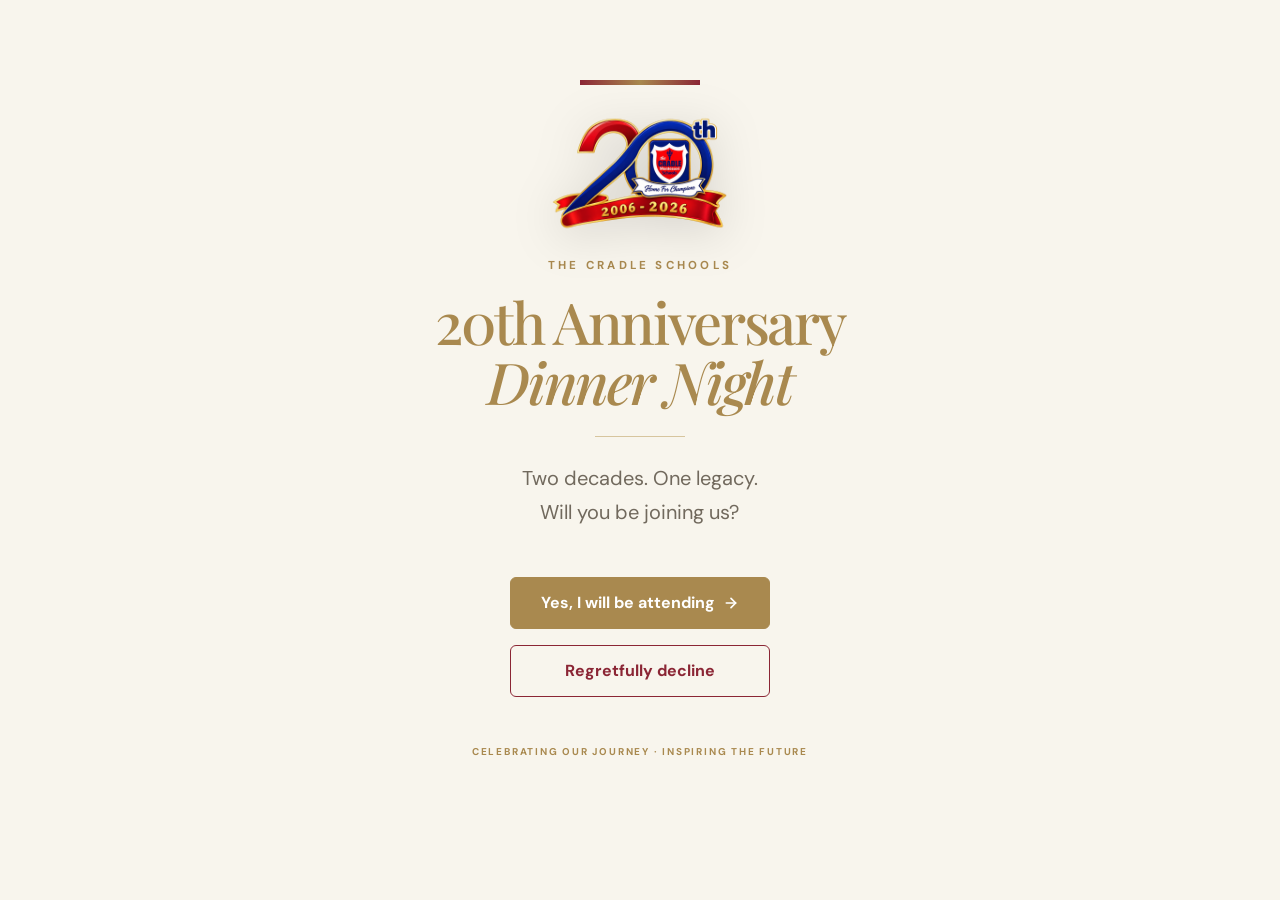
==== index.html @ 01834d45 "make Desktop verson Same" ====
<!doctype html>
<html lang="en">
<head>
  <meta charset="utf-8">
  <meta name="viewport" content="width=device-width, initial-scale=1">
  <meta name="theme-color" content="#f8f5ed">
  <title>The Cradle Schools | 20th Anniversary Dinner Night</title>
  <meta name="description" content="Join The Cradle Schools as we celebrate 20 remarkable years of excellence.">
  <link href="https://cdn.jsdelivr.net/npm/bootstrap@5.3.3/dist/css/bootstrap.min.css" rel="stylesheet">
  <link rel="preconnect" href="https://fonts.googleapis.com">
  <link rel="preconnect" href="https://fonts.gstatic.com" crossorigin>
  <link href="https://fonts.googleapis.com/css2?family=DM+Sans:wght@400;500;600;700&family=Playfair+Display:ital,wght@0,500;0,600;0,700;1,500;1,600&display=swap" rel="stylesheet">
  <link rel="stylesheet" href="css/style.css">
</head>
<body>
  <!-- ==================== ANIMATED SPLASH / RSVP CHOICE ==================== -->
  <div class="splash-wrap" id="splashWrap">
    <div class="splash-inner text-center">
      <div class="topline mx-auto"></div>
      <img src="logo.png" alt="The Cradle Schools logo" class="splash-logo mb-4">
      <div class="eyebrow mb-3">The Cradle Schools</div>
      <h1 class="serif splash-title mb-2">20th Anniversary<br><em>Dinner Night</em></h1>
      <div class="rule mx-auto mb-4"></div>
      <p class="splash-tagline mb-5">Two decades. One legacy.<br>Will you be joining us?</p>

      <div class="d-flex flex-column gap-3 align-items-center">
        <a href="rsvp.html" class="btn btn-gold splash-btn" id="btnAttend">
          <span class="d-flex align-items-center gap-2">
            <span>Yes, I will be attending</span>
            <svg width="16" height="16" viewBox="0 0 24 24" fill="none" stroke="currentColor" stroke-width="2.5" stroke-linecap="round" stroke-linejoin="round"><path d="M5 12h14"/><path d="m12 5 7 7-7 7"/></svg>
          </span>
        </a>
        <button class="btn btn-outline-red splash-btn" id="btnDecline" type="button">
          Regretfully decline
        </button>
      </div>

      <div class="mt-5 eyebrow" style="font-size:.62rem;letter-spacing:.18em">Celebrating our journey · Inspiring the future</div>
    </div>

    <!-- Decline overlay -->
    <div class="decline-overlay hidden" id="declineOverlay">
      <div class="decline-card text-center">
        <button class="btn-close-decline" id="btnCloseDecline" type="button">&times;</button>
        <img src="logo.png" alt="The Cradle Schools logo" class="splash-logo mb-3">
        <h2 class="serif mb-3">We&rsquo;ll miss you.</h2>
        <p class="note mb-4">Thank you for considering our invitation. If your plans change, the invitation link remains open.</p>
        <button class="btn btn-gold" id="btnBackToSplash" type="button">Back to invitation</button>
      </div>
    </div>
  </div>

  <script src="js/script.js" defer></script>
</body>
</html>
---- css/style.css ----
:root {
  --paper: #f8f5ed;
  --paper-deep: #eee6d6;
  --gold: #a9894f;
  --gold-light: #d7c59e;
  --ink: #28251f;
  --muted: #71695d;
  --red: #8b2635;
  --white: #fffdf8;
}
* { box-sizing: border-box; }
body { margin:0; background:var(--paper); color:var(--ink); font-family:"DM Sans",sans-serif; }
.serif { font-family:"Playfair Display",serif; }
.topline { height:5px; background:linear-gradient(90deg,var(--red),var(--gold),var(--red)); }
.page-wrap { padding:clamp(22px,5vw,58px) 14px 48px; }
.invite-card { max-width:900px; margin:auto; padding:clamp(20px,5vw,56px); background:var(--white); border:1px solid var(--gold-light); box-shadow:0 22px 70px #3c2f1912; position:relative; }
.invite-card:before { content:""; position:absolute; inset:10px; border:1px solid #d7c59e99; pointer-events:none; }
.invite-logo { width:clamp(120px,20vw,220px); height:auto; display:block; margin:0 auto 16px; filter:drop-shadow(0 4px 12px rgba(0,0,0,.12)); }

/* ===== Splash / animated landing ===== */
.splash-wrap {
  position:fixed; inset:0; background:var(--paper); display:flex; align-items:center; justify-content:center;
  z-index:100; overflow-y:auto;
}
.splash-inner { max-width:560px; padding:clamp(24px,8vw,60px) 20px 120px; opacity:0; animation:splashIn 1.1s ease-out forwards; }
.topline { height:5px; background:linear-gradient(90deg,var(--red),var(--gold),var(--red)); width:120px; margin:0 auto 28px; }
.splash-logo { width:clamp(110px,25vw,180px); height:auto; animation:logoFloat 4s ease-in-out infinite; display:block; margin:0 auto 24px; filter:drop-shadow(0 8px 24px rgba(0,0,0,.14)); }
.splash-title { font-size:clamp(2.2rem,7vw,3.6rem); line-height:1.05; letter-spacing:-.04em; color:var(--gold); margin-bottom:12px; }
.splash-tagline { font-size:clamp(1rem,2.5vw,1.25rem); color:var(--muted); line-height:1.7; }
.rule { width:90px; height:1px; background:var(--gold-light); margin:24px auto; }
.splash-btn { width:min(260px,92%); padding:14px 24px; font-weight:700; font-size:1rem; text-decoration:none; display:flex; align-items:center; justify-content:center; gap:10px; }
.btn-outline-red.splash-btn { width:min(260px,92%); }

@keyframes splashIn { from { opacity:0; transform:translateY(20px); } to { opacity:1; transform:translateY(0); } }
@keyframes logoFloat { 0%,100% { transform:translateY(0); } 50% { transform:translateY(-10px); } }

/* Decline overlay */
.decline-overlay {
  position:fixed; inset:0; background:rgba(40,37,31,.55); align-items:center; justify-content:center;
  z-index:110; opacity:0; pointer-events:none; transition:opacity .3s; display:none;
}
.decline-overlay.open {
  display:flex; opacity:1; pointer-events:auto;
}
.decline-card {
  background:var(--white); border:1px solid var(--gold-light); border-radius:14px; padding:36px 28px;
  max-width:460px; width:90vw; transform:scale(.9); transition:transform .3s;
}
.decline-overlay.open .decline-card { transform:scale(1); }
.btn-close-decline { position:absolute; top:14px; right:16px; background:none; border:none; font-size:1.5rem; color:var(--muted); cursor:pointer; line-height:1; }

/* ===== Slideshow ===== */
.slideshow-wrap { aspect-ratio:16/9; }
.slideshow { position:relative; width:100%; height:100%; display:flex; }
.slide { position:absolute; inset:0; width:100%; height:100%; display:flex; align-items:center; justify-content:center;
  color:var(--ink); font-family:"Playfair Display",serif; font-size:1.4rem; font-weight:700; opacity:0;
  transition:opacity .6s ease; pointer-events:none; }
.slide.active { opacity:1; pointer-events:auto; }
.slide-caption { display:inline-block; padding:10px 20px; background:rgba(255,255,255,.55); border-radius:30px; font-size:.95rem; letter-spacing:.12em; text-transform:uppercase; }
.slide-ctrl {
  position:absolute; top:50%; transform:translateY(-50%); width:44px; height:44px; border-radius:50%;
  background:rgba(255,255,255,.7); border:1px solid var(--gold-light); color:var(--ink); font-size:1.2rem;
  display:flex; align-items:center; justify-content:center; cursor:pointer; z-index:5; opacity:0; transition:opacity .3s,background .3s;
}
.slideshow-wrap:hover .slide-ctrl { opacity:1; }
.slide-ctrl.slide-prev { left:12px; }
.slide-ctrl.slide-next { right:12px; }
.slide-ctrl:hover { background:var(--gold); color:#fff; border-color:var(--gold); }
.slide-dots { display:flex; justify-content:center; gap:6px; }
.slide-dot { width:10px; height:10px; border-radius:50%; background:#d9cfbd; cursor:pointer; border:none; padding:0; }
.slide-dot.active { background:var(--gold); }

/* ===== Event details / map / dress code ===== */
.detail-row { gap:10px; }
.detail-icon { font-size:1.4rem; line-height:1; color:var(--gold); }
.detail-label { font-size:.78rem; letter-spacing:.12em; text-transform:uppercase; color:var(--muted); display:block; margin-bottom:2px; }
.map-wrap { aspect-ratio:16/9; }
.dress-chip {
  display:inline-block; padding:10px 20px; border-radius:30px; font-size:.9rem; font-weight:700;
  color:#3a3a3a; letter-spacing:.08em; text-transform:uppercase; border:1px solid rgba(0,0,0,.12);
}

/* Form label tweak already in .form-label */
.form-label { font-weight:600; font-size:.92rem; }

.eyebrow { color:var(--gold); font-size:.72rem; letter-spacing:.28em; text-transform:uppercase; font-weight:700; }
.anniversary { font-size:clamp(3.3rem,11vw,7.8rem); line-height:.92; letter-spacing:-.065em; color:var(--gold); }
.years { font-size:clamp(1.15rem,3vw,1.75rem); letter-spacing:.22em; color:var(--red); text-transform:uppercase; }
.rule { width:90px; height:1px; background:var(--gold-light); margin:24px auto; }
.tagline { font-size:clamp(1rem,2.5vw,1.2rem); color:var(--muted); }
.event-detail { font-size:.85rem; letter-spacing:.09em; text-transform:uppercase; }
.btn-gold { background:var(--gold); border:1px solid var(--gold); color:#fff; padding:13px 22px; font-weight:700; }
.btn-gold:hover { background:#8c6e3a; border-color:#8c6e3a; color:#fff; }
.btn-outline-red { border:1px solid var(--red); color:var(--red); padding:13px 22px; font-weight:700; }
.btn-outline-red:hover { background:var(--red); color:white; }
.section-card { max-width:900px; margin:24px auto 0; padding:clamp(22px,4vw,42px); background:#fffdf8cc; border:1px solid #d7c59e88; }
.section-title { font-size:clamp(1.8rem,5vw,2.7rem); }
.form-label { font-weight:600; font-size:.92rem; }
.form-control, .form-select { border-color:#d9cfbd; border-radius:8px; padding:12px; background:#fffefa; }
.form-control:focus, .form-select:focus { border-color:var(--gold); box-shadow:0 0 0 .2rem #a9894f22; }
.form-check-input:checked { background-color:var(--red); border-color:var(--red); }
.note { color:var(--muted); font-size:.9rem; }
footer { color:var(--muted); font-size:.8rem; }
.hidden { display:none !important; }
@media (prefers-reduced-motion:no-preference) {
  .invite-card { animation:rise .65s ease-out both; }
  @keyframes rise { from { opacity:0; transform:translateY(12px); } to { opacity:1; transform:translateY(0); } }
}
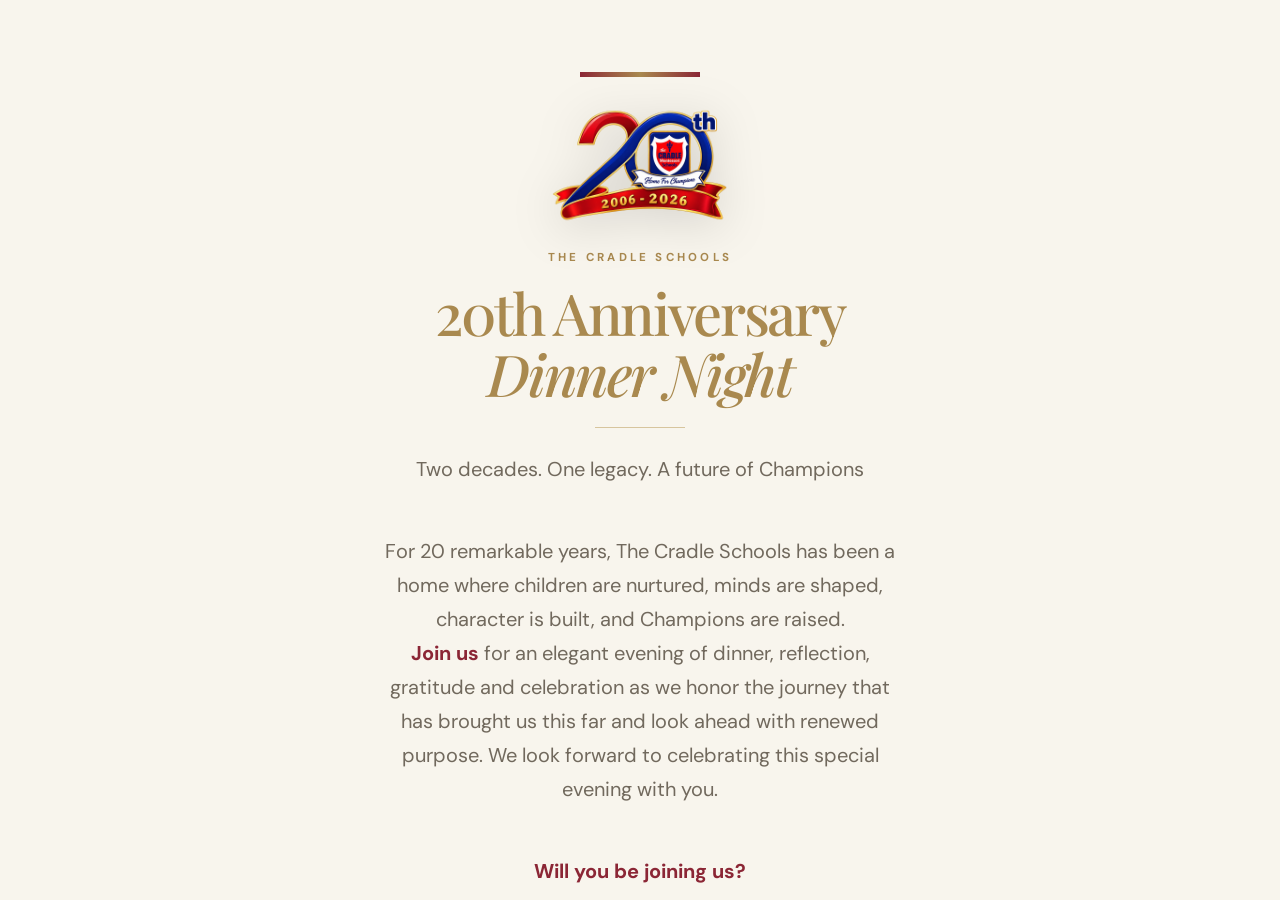
==== commit 89280cbe: "Test run" ====
--- a/index.html
+++ b/index.html
@@ -21,8 +21,11 @@
       <div class="eyebrow mb-3">The Cradle Schools</div>
       <h1 class="serif splash-title mb-2">20th Anniversary<br><em>Dinner Night</em></h1>
       <div class="rule mx-auto mb-4"></div>
-      <p class="splash-tagline mb-5">Two decades. One legacy.<br>Will you be joining us?</p>
-
+      <p class="splash-tagline mb-5">Two decades. One legacy. A future of Champions</p>
+      <p class="splash-tagline mb-5">For 20 remarkable years, The Cradle Schools has been a home where children are nurtured, minds are shaped, character is built, and Champions are raised.
+<br><b><span class="text-accent">Join us</span></b> for an elegant evening of dinner, reflection, gratitude and celebration as we honor the journey that has brought us this far and look ahead with renewed purpose.
+We look forward to celebrating this special evening with you.</p>
+<p class="splash-tagline mb-5"><span class="text-accent">Will you be joining us?</span></p>
       <div class="d-flex flex-column gap-3 align-items-center">
         <a href="rsvp.html" class="btn btn-gold splash-btn" id="btnAttend">
           <span class="d-flex align-items-center gap-2">
--- a/css/style.css
+++ b/css/style.css
@@ -19,10 +19,10 @@
 
 /* ===== Splash / animated landing ===== */
 .splash-wrap {
-  position:fixed; inset:0; background:var(--paper); display:flex; align-items:center; justify-content:center;
-  z-index:100; overflow-y:auto;
+  position:fixed; inset:0; background:var(--paper); display:flex; align-items:flex-start; justify-content:center;
+  z-index:100; overflow-y:auto; padding-top:clamp(20px, 8vh, 90px);
 }
-.splash-inner { max-width:560px; padding:clamp(24px,8vw,60px) 20px 120px; opacity:0; animation:splashIn 1.1s ease-out forwards; }
+.splash-inner { max-width:560px; padding:0 20px 120px; opacity:0; animation:splashIn 1.1s ease-out forwards; }
 .topline { height:5px; background:linear-gradient(90deg,var(--red),var(--gold),var(--red)); width:120px; margin:0 auto 28px; }
 .splash-logo { width:clamp(110px,25vw,180px); height:auto; animation:logoFloat 4s ease-in-out infinite; display:block; margin:0 auto 24px; filter:drop-shadow(0 8px 24px rgba(0,0,0,.14)); }
 .splash-title { font-size:clamp(2.2rem,7vw,3.6rem); line-height:1.05; letter-spacing:-.04em; color:var(--gold); margin-bottom:12px; }
@@ -74,6 +74,7 @@
 .detail-row { gap:10px; }
 .detail-icon { font-size:1.4rem; line-height:1; color:var(--gold); }
 .detail-label { font-size:.78rem; letter-spacing:.12em; text-transform:uppercase; color:var(--muted); display:block; margin-bottom:2px; }
+.text-accent { color:var(--red); font-weight:700; }
 .map-wrap { aspect-ratio:16/9; }
 .dress-chip {
   display:inline-block; padding:10px 20px; border-radius:30px; font-size:.9rem; font-weight:700;
